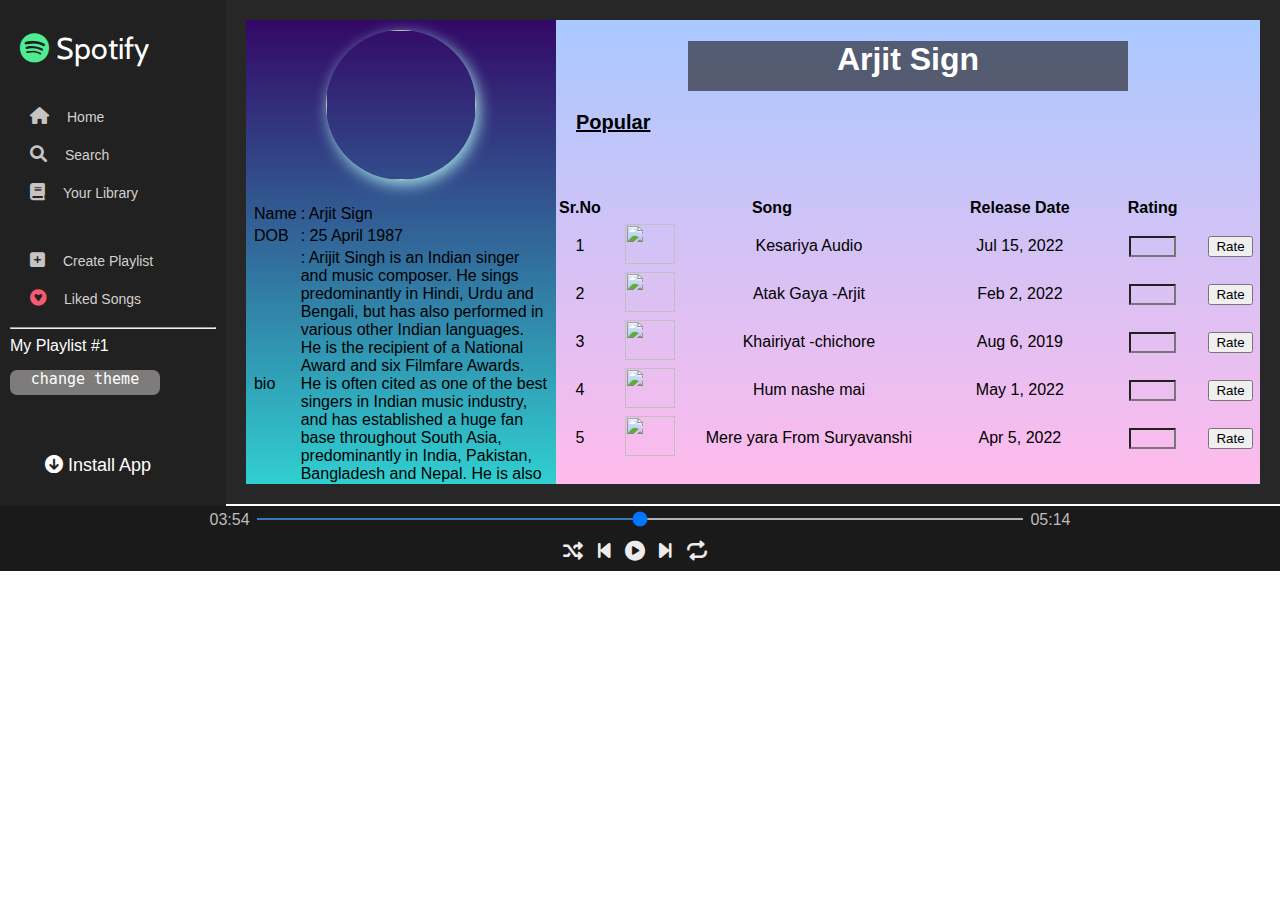
==== arjit.html @ f758dfb1 "first commit" ====
<!DOCTYPE html>
<html lang="en">

<head>
    <meta charset="UTF-8">
    <meta http-equiv="X-UA-Compatible" content="IE=edge">
    <meta name="viewport" content="width=device-width, initial-scale=1.0">
    <title>Spotify - Web Player</title>
    <link rel="stylesheet" href="./fontawesome-free-6.1.1-web/css/all.css">
    <link rel="stylesheet" href="style.css">
    <script src="script.js"></script>
    <link rel="preconnect" href="https://fonts.googleapis.com">
    <link rel="preconnect" href="https://fonts.gstatic.com" crossorigin>
    <link href="https://fonts.googleapis.com/css2?family=Cabin:wght@700&display=swap" rel="stylesheet">
</head>

<body>
    <div class="main">
        <aside class="box1" id="box">
            <div class="logo">
                <span class="logox"><i class="fa-brands fa-spotify"></i> Spotify</span>

            </div>
            <div class="home">
                <a href=""><span><i class="fa-solid fa-house"></i><span class="homex">Home</span></span></a>
            </div>
            <div class="search">
                <a href=""><span><i class="fa-solid fa-magnifying-glass"></i><span
                            class="searchx">Search</span></span></a>
            </div>
            <div class="library">
                <a href=""><span><i class="fa-solid fa-book"></i></i><span class="libraryx">Your
                            Library</span></span></a>
            </div>
            <div class="creatList">
                <a href=""><span><i class="fa-solid fa-square-plus"></i></i><span class="creatx">Create
                            Playlist</span></span></a>
            </div>
            <div class="like">
                <a href="#"><span><i class="fa-brands fa-gratipay"></i><span class="likex">Liked Songs</span></span></a>
            </div>
            <hr>
            <a href="" id="playlist">My Playlist #1</a>
            <div id="themex" class="theme">
                <pre>change theme</pre>
            </div>
            <div class="install">
                <a href=""><span class="installx"><i class="fa-solid fa-circle-arrow-down"></i></span> Install App</a>
            </div>
        </aside>
        <header class="head" id="headarjit">
            <div class="title">
                <div class="pic">
                    <img src="https://resize.indiatvnews.com/en/resize/newbucket/715_-/2018/04/pjimage-1524659025.jpg"
                        alt="">
                </div>
                <br>

                <div class="info">
                    <table>
                        <tr>
                            <td>Name </td>
                            <td>: Arjit Sign</td>
                        </tr>

                        <tr>
                            <td>DOB </td>
                            <td>: 25 April 1987</td>

                        </tr>

                        <tr>
                            <td class="bio">bio</td>
                            <td> : Arijit Singh is an Indian singer and music composer. He sings predominantly in Hindi,
                                Urdu and Bengali, but has also performed in various other Indian languages. He is the
                                recipient of a National Award and six Filmfare Awards. He is often cited as one of the
                                best singers in Indian music industry, and has established a huge fan base throughout
                                South Asia, predominantly in India, Pakistan, Bangladesh and Nepal. He is also known as
                                the "King of Playback Singing".</td>
                        </tr>

                    </table>
                </div>

            </div>
            <div class="arjitsong">
                <div class="Aname">
                    <h1>Arjit Sign</h1>
                </div>
                <p class="popular">Popular</p>
                <table>
                    <tr class="tabletitle">
                        <th class="fimg">Sr.No</th>
                        <th class="k" colspan="2">Song</th>
                        <th class="k">Release Date</th>
                        <th class="k">Rating</th>
                    </tr>
                    <tr>
                        <td class="fimg">1</td>
                        <td class="fimg"><img
                                src="https://c.saavncdn.com/493/Kesariya-Audio-Teaser-From-Brahmastra--Hindi-2022-20220414173718-500x500.jpg"
                                alt=""></td>
                        <td class="k">Kesariya Audio </td>
                        <td class="k">Jul 15, 2022</td>
                        <form action="">
                            <td class="k"><input type="number" name="" id="" min="1" max="5"></td>
                            <td><input type="submit" value="Rate"></td>
                        </form>
                    </tr>
                    <tr>
                        <td class="fimg">2</td>
                        <td class="fimg"><img src="https://bollywoodproduct.in/wp-content/uploads/Atak-Gaya.webp"
                                alt=""></td>
                        <td class="k">Atak Gaya -Arjit</td>
                        <td class="k">Feb 2, 2022</td>
                        <form action="">
                            <td class="k"><input type="number" name="" id="" min="1" max="5"></td>
                            <td><input type="submit" value="Rate"></td>
                        </form>
                    </tr>
                    <tr>
                        <td class="fimg">3</td>
                        <td class="fimg"><img
                                src="https://m.media-amazon.com/images/M/MV5BN2Y0YjJkMTctNjNmMC00MDkyLTkzZDktMWZmNTdmN2YyNWNmXkEyXkFqcGdeQXVyMTA5NzIyMDY5._V1_.jpg"
                                alt=""></td>
                        <td class="k">Khairiyat -chichore</td>
                        <td class="k">Aug 6, 2019</td>
                        <form action="">
                            <td class="k"><input type="number" name="" id="" min="1" max="5"></td>
                            <td><input type="submit" value="Rate"></td>
                        </form>
                    </tr>
                    <tr>
                        <td class="fimg">4</td>
                        <td class="fimg"><img
                                src="https://songs16.vlcmusic.com/tiny_image/timthumb.php?q=100&w=500&src=images/45171.png"
                                alt=""></td>
                        <td class="k">Hum nashe mai</td>
                        <td class="k">May 1, 2022</td>
                        <form action="">
                            <td class="k"><input type="number" name="" id="" min="1" max="5"></td>
                            <td><input type="submit" value="Rate"></td>
                        </form>
                    </tr>
                    <tr>
                        <td class="fimg">5</td>
                        <td class="fimg"><img
                                src="https://blogger.googleusercontent.com/img/a/AVvXsEj8AimQoLwa9Ro7mHXdwHafC0_1xSq1Nfpy7eaJlUGvbiS6fQbErnj5nMty-8fhXigvsTIyeStgSEpMyUnaEvMCidBDjPabL493OI9x9fMgH2xO81RMYRqw8ezLdGAJPKWV3W3iSC3SQXiNvY97FJBJ3nJEZlxHugGMSYlPLZXFNF7ls_7zjZLkfAU7=s16000"
                                alt=""></td>
                        <td class="k">Mere yara From Suryavanshi</td>
                        <td class="k">Apr 5, 2022</td>
                        <form action="">
                            <td class="k"><input type="number" name="" id="" min="1" max="5"></td>
                            <td><input type="submit" value="Rate"></td>
                        </form>
                    </tr>

                </table>


            </div>



        </header>

    </div>
    <footer id="foot">
        <div class="slidebar"><span>03:54 </span><input type="range" name="" id="slidebar" min="0" max="100"><span>
                05:14</span></div>
        <div class="control">
            <i class="fa-solid fa-shuffle"></i>
            <i class="fa-solid fa-backward-step"></i>
            <a onclick="playsong8()" ondblclick="pausesong8()"><i class="fa-solid fa-circle-play" id="kick"></i></a>
            <i class="fa-solid fa-forward-step"></i>
            <i class="fa-solid fa-repeat"></i>
        </div>


    </footer>
</body>

</html>
---- style.css ----
body {
    margin: 0;
    padding: 0;
    font-family: Verdana, Geneva, Tahoma, sans-serif;
}

.main {
    display: flex;
}

aside {
    background-color: rgb(33, 33, 33);
    margin: 0px;
    padding: 10px;
    
    color: white;
    width: 280px;
    box-sizing: border-box;

}

.logo {
    font-size: 30px;
    padding: 20px 10px;
    font-family: 'Cabin', sans-serif;
}
.theme{
    
    background-color: rgb(126, 123, 123);
    text-align: center;
    margin-top: 15px;
    font-size: 15px;
    width: 150px;
    height: 25px;
    border-radius: 7px;
    color: white;
    cursor: pointer;
    
}

.home,
.search,
.library,
.like,
.creatList {
    margin: 20px 20px;
    font-size: 14px;

}

.homex,
.searchx,
.likex,
.libraryx,
.creatx {
    margin-left: 18px;
    color: rgb(212, 208, 208);
    font-family: Verdana, Geneva, Tahoma, sans-serif;

}

.creatList {
    margin-top: 50px;
}

.box1 a {
    color: white;
    text-decoration: none;

}

.played {
    color: rgb(183, 181, 181);
    text-align: left;
    
}
.recentplay{
    color: rgb(183, 181, 181);
    text-align: left;

}

.homex:hover,
.searchx:hover,
.libraryx:hover,
.creatx:hover,
.likex:hover {
    color: white;

}

.head {
    background-color: rgb(40, 39, 39);
    padding: 20px;
    width: 100%;
    height: 464px;
    overflow-y: scroll;
    scroll-behavior: smooth;



}
#playbtn{
    width: 30px;
    height: 20px;
}

.home i,
.search i,
.library i,
.like i,
.creatList i {
    font-size: 17px;
    color: rgb(197, 195, 195);
}

.logo i {
    color: rgb(79, 236, 147);
}

.like i {
    color: rgb(245, 89, 115);
}

.install {

    margin: 60px 0px 20px 35px;
    font-size: 18px;
}

.artistx {
    display: flex;
    margin-top: 40px;

    justify-content: space-around;
}

.arjit,
.hunny,
.jubain,
.mooshe,
.shreya {

    padding: 10px;
    text-align: center;
}

.artistx img {
    height: 110px;
    width: 120px;
    border-radius: 50%;
}
.artistx a{
    text-decoration: none;
    color: white;
    text-align: center;
}

.arjit:hover,
.hunny:hover,
.jubain:hover,
.mooshe:hover,
.shreya:hover {
    background-color: rgba(98, 97, 97, 0.326);
    border-radius: 10px;
}

footer {
    background-color: rgb(27, 26, 26);
    
    display: flex;
    justify-content: center;
    align-items: center;
    flex-direction: column;
    color: rgb(190, 188, 188);
    
    position: sticky;
    bottom: 0px;

}


.slidebar{
    padding-top: 5px;
}
.slidebar #slidebar {
    width: 60vw;
    height: 2px;
    position: relative;
    bottom: 5px;
    cursor: pointer;
    

}

.control i {
    padding: 12px 10px 10px 0px;
    font-size: 20px;
    color: rgb(237, 235, 235);
    cursor: pointer;

}

::-webkit-scrollbar {
    display: none;
}

.recent {
    display: flex;
    overflow-x: scroll;
}

.mus1 {
    width: 200px;
    color: white;
    text-align: center;
    padding: 8px;
    margin: 10px 15px;
    cursor: pointer;
    
}

.mus1 img {

    height: 200px;
    width: 200px;
}

.mus1 i {
    position: relative;
    left: 70px;
    bottom: 50px;
    font-size: 30px;
}

.mus1:hover {
    background-color: rgb(62, 61, 61);
    color: rgb(107, 244, 148);

}

.mus1 {
    color: transparent;
    transition: 0.3s ease-in-out;
}

.mus1 .name {
    color: white;
    text-decoration: none;
}
.pic{
    background-color: transparent;
}

.pic img{
    width: 150px;
    height: 150px;
    border-radius: 50%;
    box-shadow: 3px 5px 15px rgb(161, 223, 227);
    
    
    
}
.title{
    background-image: linear-gradient(to top, #30cfd0 0%, #330867 100%);
    color: rgb(211, 209, 209);
    text-align: center;
    padding: 10px 5px 10px 5px;
    
    
    
    
}
.played{
    width: 800px;
    text-align: center;
}

.info{
    width: 300px;
    height: 280px;
    background-color: transparent;
    box-sizing: border-box;
    overflow-y: scroll;
    color: black;
   
}

table tr{
   text-align: left; 
   
   
}
.ArjitInfo{
    display: flex;
    background-color: rgb(222, 153, 153);
    width: 100%;
    height: 504px;
    overflow-y: scroll;
    


}
.popular{
    text-align: left;
    margin-left: 20px;
    font-size: 20px;
    font-weight: bold;
    text-decoration: underline;
    
}
.arjitsong{
    width: 100%;
    background-color: rebeccapurple;
    text-align: center;
    background-color: #A9C9FF;
background-image: linear-gradient(180deg, #A9C9FF 0%, #FFBBEC 100%);

}
#headarjit{
    display: flex;
}
.fimg img{
    width: 50px;
    padding-left: 20px;
    height: 40px;
    
    
}
.Asong{
    display: flex;
    background-color: red;
    align-items: center;
    
}
.fimg{
    text-align: center;
}

.k{
    padding:4px 28px;
    text-align: center;
    
}
.k input{
    text-align: center;
    background-color: transparent;
    
    font-weight: bold;
}
.sr{
    padding-left: 20px;
}
.arjitsong table{
    margin-top: 59px;
}
.Aname{
    height: 50px;
    width: 440px;
    margin: 0px auto;
    background-color: rgba(20, 19, 19, 0.596);
    color: white;
}


@media screen and (max-width:700px) {
    

    .mus1 {
        width: 300px;
        padding: 10px;
    }

    .mus1 img {

        height: 270px;
        width: 300px;
    }

    

    .box1 {
        width: 390px;
    }
}

@media screen and (max-width:500px) {
    .recent {
        display: block;
    }

    .mus1 {
        width: 280px;
        padding: 10px;
    }

    .mus1 img {

        height: 270px;
        width: 200px;
    }

    .footer{
         background-color: red;
    }

    .box1 {
        width: 390px;
    }
}
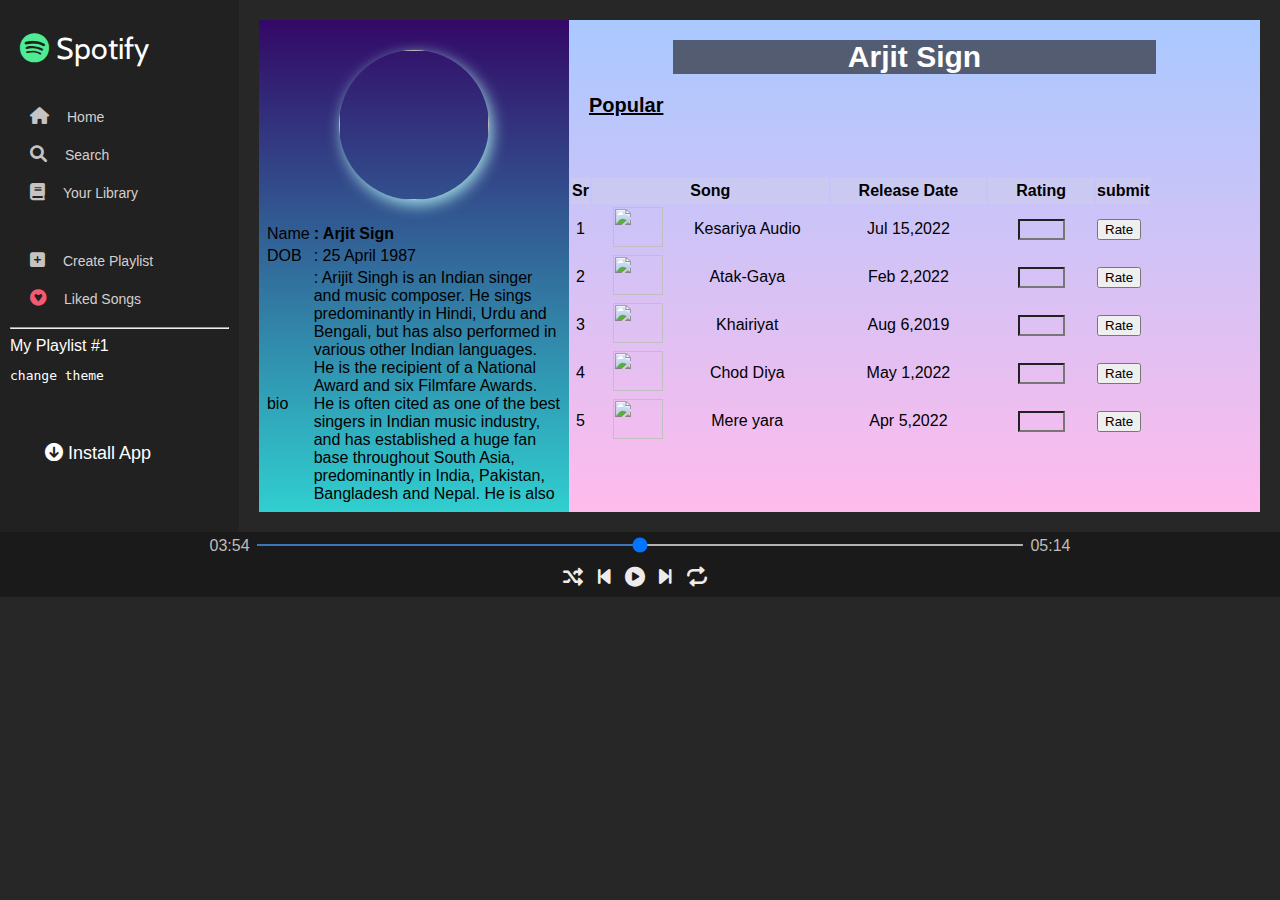
==== commit 14eeeefe: "first commit" ====
--- a/arjit.html
+++ b/arjit.html
@@ -22,7 +22,7 @@
 
             </div>
             <div class="home">
-                <a href=""><span><i class="fa-solid fa-house"></i><span class="homex">Home</span></span></a>
+                <a href="./index.html"><span><i class="fa-solid fa-house"></i><span class="homex">Home</span></span></a>
             </div>
             <div class="search">
                 <a href=""><span><i class="fa-solid fa-magnifying-glass"></i><span
@@ -48,7 +48,7 @@
                 <a href=""><span class="installx"><i class="fa-solid fa-circle-arrow-down"></i></span> Install App</a>
             </div>
         </aside>
-        <header class="head" id="headarjit">
+        <header class="nehas">
             <div class="title">
                 <div class="pic">
                     <img src="https://resize.indiatvnews.com/en/resize/newbucket/715_-/2018/04/pjimage-1524659025.jpg"
@@ -60,7 +60,7 @@
                     <table>
                         <tr>
                             <td>Name </td>
-                            <td>: Arjit Sign</td>
+                            <td class="infoname">: Arjit Sign</td>
                         </tr>
 
                         <tr>
@@ -90,65 +90,66 @@
                 <p class="popular">Popular</p>
                 <table>
                     <tr class="tabletitle">
-                        <th class="fimg">Sr.No</th>
+                        <th class="fimg">Sr</th>
                         <th class="k" colspan="2">Song</th>
                         <th class="k">Release Date</th>
                         <th class="k">Rating</th>
+                        <th>submit</th>
                     </tr>
-                    <tr>
+                    <tr class="row">
                         <td class="fimg">1</td>
                         <td class="fimg"><img
                                 src="https://c.saavncdn.com/493/Kesariya-Audio-Teaser-From-Brahmastra--Hindi-2022-20220414173718-500x500.jpg"
                                 alt=""></td>
-                        <td class="k">Kesariya Audio </td>
-                        <td class="k">Jul 15, 2022</td>
+                        <td class="k" onclick="arjitplay1()" ondblclick="arjitpause1()">Kesariya Audio </td>
+                        <td class="k">Jul 15,2022</td>
                         <form action="">
                             <td class="k"><input type="number" name="" id="" min="1" max="5"></td>
                             <td><input type="submit" value="Rate"></td>
                         </form>
                     </tr>
-                    <tr>
+                    <tr class="row">
                         <td class="fimg">2</td>
                         <td class="fimg"><img src="https://bollywoodproduct.in/wp-content/uploads/Atak-Gaya.webp"
                                 alt=""></td>
-                        <td class="k">Atak Gaya -Arjit</td>
-                        <td class="k">Feb 2, 2022</td>
+                        <td class="k" onclick="arjitplay2()" ondblclick="arjitpause2()">Atak-Gaya</td>
+                        <td class="k">Feb 2,2022</td>
                         <form action="">
                             <td class="k"><input type="number" name="" id="" min="1" max="5"></td>
                             <td><input type="submit" value="Rate"></td>
                         </form>
                     </tr>
-                    <tr>
+                    <tr class="row">
                         <td class="fimg">3</td>
                         <td class="fimg"><img
                                 src="https://m.media-amazon.com/images/M/MV5BN2Y0YjJkMTctNjNmMC00MDkyLTkzZDktMWZmNTdmN2YyNWNmXkEyXkFqcGdeQXVyMTA5NzIyMDY5._V1_.jpg"
                                 alt=""></td>
-                        <td class="k">Khairiyat -chichore</td>
-                        <td class="k">Aug 6, 2019</td>
+                        <td class="k" onclick="arjitplay3()" ondblclick="arjitpause3()">Khairiyat</td>
+                        <td class="k">Aug 6,2019</td>
                         <form action="">
                             <td class="k"><input type="number" name="" id="" min="1" max="5"></td>
                             <td><input type="submit" value="Rate"></td>
                         </form>
                     </tr>
-                    <tr>
+                    <tr class="row">
                         <td class="fimg">4</td>
                         <td class="fimg"><img
-                                src="https://songs16.vlcmusic.com/tiny_image/timthumb.php?q=100&w=500&src=images/45171.png"
+                                src="https://www.ilyricshub.com/wp-content/uploads/2018/10/chhod.jpg"
                                 alt=""></td>
-                        <td class="k">Hum nashe mai</td>
-                        <td class="k">May 1, 2022</td>
+                                <td class="k" onclick="arjitplay4()" ondblclick="arjitpause4()">Chod Diya</td>
+                        <td class="k">May 1,2022</td>
                         <form action="">
                             <td class="k"><input type="number" name="" id="" min="1" max="5"></td>
                             <td><input type="submit" value="Rate"></td>
                         </form>
                     </tr>
-                    <tr>
+                    <tr class="row">
                         <td class="fimg">5</td>
                         <td class="fimg"><img
                                 src="https://blogger.googleusercontent.com/img/a/AVvXsEj8AimQoLwa9Ro7mHXdwHafC0_1xSq1Nfpy7eaJlUGvbiS6fQbErnj5nMty-8fhXigvsTIyeStgSEpMyUnaEvMCidBDjPabL493OI9x9fMgH2xO81RMYRqw8ezLdGAJPKWV3W3iSC3SQXiNvY97FJBJ3nJEZlxHugGMSYlPLZXFNF7ls_7zjZLkfAU7=s16000"
                                 alt=""></td>
-                        <td class="k">Mere yara From Suryavanshi</td>
-                        <td class="k">Apr 5, 2022</td>
+                                <td class="k" onclick="arjitplay5()" ondblclick="arjitpause5()">Mere yara</td>
+                        <td class="k">Apr 5,2022</td>
                         <form action="">
                             <td class="k"><input type="number" name="" id="" min="1" max="5"></td>
                             <td><input type="submit" value="Rate"></td>
@@ -171,7 +172,7 @@
         <div class="control">
             <i class="fa-solid fa-shuffle"></i>
             <i class="fa-solid fa-backward-step"></i>
-            <a onclick="playsong8()" ondblclick="pausesong8()"><i class="fa-solid fa-circle-play" id="kick"></i></a>
+            <a ><i class="fa-solid fa-circle-play" id="kick"></i></a>
             <i class="fa-solid fa-forward-step"></i>
             <i class="fa-solid fa-repeat"></i>
         </div>
--- a/style.css
+++ b/style.css
@@ -2,21 +2,17 @@
     margin: 0;
     padding: 0;
     font-family: Verdana, Geneva, Tahoma, sans-serif;
-}
-
+    background-color: rgb(40, 39, 39);
+    
+}
 .main {
     display: flex;
 }
-
 aside {
     background-color: rgb(33, 33, 33);
-    margin: 0px;
     padding: 10px;
-    
     color: white;
     width: 280px;
-    box-sizing: border-box;
-
 }
 
 .logo {
@@ -24,20 +20,16 @@
     padding: 20px 10px;
     font-family: 'Cabin', sans-serif;
 }
-.theme{
-    
-    background-color: rgb(126, 123, 123);
-    text-align: center;
-    margin-top: 15px;
-    font-size: 15px;
-    width: 150px;
-    height: 25px;
-    border-radius: 7px;
-    color: white;
-    cursor: pointer;
-    
-}
-
+.iphone{
+    font-size: 30px;
+    padding: 20px 10px;
+    font-family: 'Cabin', sans-serif;
+    color: white;
+    display: none;
+}
+.iphone i{
+    color: rgb(79, 236, 147);
+}
 .home,
 .search,
 .library,
@@ -45,9 +37,7 @@
 .creatList {
     margin: 20px 20px;
     font-size: 14px;
-
-}
-
+}
 .homex,
 .searchx,
 .likex,
@@ -56,9 +46,7 @@
     margin-left: 18px;
     color: rgb(212, 208, 208);
     font-family: Verdana, Geneva, Tahoma, sans-serif;
-
-}
-
+}
 .creatList {
     margin-top: 50px;
 }
@@ -66,45 +54,33 @@
 .box1 a {
     color: white;
     text-decoration: none;
-
-}
-
-.played {
-    color: rgb(183, 181, 181);
-    text-align: left;
-    
 }
 .recentplay{
     color: rgb(183, 181, 181);
     text-align: left;
-
-}
-
+}
 .homex:hover,
 .searchx:hover,
 .libraryx:hover,
 .creatx:hover,
 .likex:hover {
     color: white;
-
-}
-
+}
 .head {
     background-color: rgb(40, 39, 39);
     padding: 20px;
     width: 100%;
-    height: 464px;
     overflow-y: scroll;
     scroll-behavior: smooth;
-
-
-
+}
+.nav{
+    position: sticky;
+    top: 30px;
 }
 #playbtn{
     width: 30px;
     height: 20px;
 }
-
 .home i,
 .search i,
 .library i,
@@ -121,7 +97,6 @@
 .like i {
     color: rgb(245, 89, 115);
 }
-
 .install {
 
     margin: 60px 0px 20px 35px;
@@ -130,24 +105,23 @@
 
 .artistx {
     display: flex;
-    margin-top: 40px;
-
-    justify-content: space-around;
-}
-
+    margin-top: 20px;
+    overflow-x: scroll;
+}
 .arjit,
 .hunny,
+.neha,
 .jubain,
 .mooshe,
 .shreya {
-
     padding: 10px;
     text-align: center;
+    margin-left: 15px;
 }
 
 .artistx img {
-    height: 110px;
-    width: 120px;
+    height: 125px;
+    width: 130px;
     border-radius: 50%;
 }
 .artistx a{
@@ -155,31 +129,35 @@
     color: white;
     text-align: center;
 }
-
 .arjit:hover,
 .hunny:hover,
+.neha:hover,
 .jubain:hover,
 .mooshe:hover,
 .shreya:hover {
     background-color: rgba(98, 97, 97, 0.326);
     border-radius: 10px;
 }
-
+.trendingx{
+    display: flex;
+    overflow-x: scroll;
+    color: white;
+    margin-top: 20px;
+}
+.trendingx img{
+    height: 135px;
+    width: 150px;
+}
 footer {
     background-color: rgb(27, 26, 26);
-    
     display: flex;
     justify-content: center;
     align-items: center;
     flex-direction: column;
-    color: rgb(190, 188, 188);
-    
+    color: rgb(190, 188, 188); 
     position: sticky;
     bottom: 0px;
-
-}
-
-
+}
 .slidebar{
     padding-top: 5px;
 }
@@ -189,10 +167,7 @@
     position: relative;
     bottom: 5px;
     cursor: pointer;
-    
-
-}
-
+}
 .control i {
     padding: 12px 10px 10px 0px;
     font-size: 20px;
@@ -200,11 +175,9 @@
     cursor: pointer;
 
 }
-
 ::-webkit-scrollbar {
     display: none;
 }
-
 .recent {
     display: flex;
     overflow-x: scroll;
@@ -257,19 +230,12 @@
     height: 150px;
     border-radius: 50%;
     box-shadow: 3px 5px 15px rgb(161, 223, 227);
-    
-    
-    
 }
 .title{
     background-image: linear-gradient(to top, #30cfd0 0%, #330867 100%);
     color: rgb(211, 209, 209);
     text-align: center;
-    padding: 10px 5px 10px 5px;
-    
-    
-    
-    
+    padding: 30px 5px 10px 5px;
 }
 .played{
     width: 800px;
@@ -283,13 +249,11 @@
     box-sizing: border-box;
     overflow-y: scroll;
     color: black;
-   
+    margin: 0px auto;  
 }
 
 table tr{
-   text-align: left; 
-   
-   
+   text-align: left;   
 }
 .ArjitInfo{
     display: flex;
@@ -297,17 +261,23 @@
     width: 100%;
     height: 504px;
     overflow-y: scroll;
-    
-
-
+}
+.tabletitle{
+    background-color: rgba(219, 218, 218, 0.224);
 }
 .popular{
     text-align: left;
     margin-left: 20px;
     font-size: 20px;
     font-weight: bold;
-    text-decoration: underline;
-    
+    text-decoration: underline;   
+}
+.artistlist{
+    font-size: 30px;
+    color: rgb(235, 208, 208);
+    padding-left: 20px;
+    font-family: cursive;
+    margin-top: 20px;
 }
 .arjitsong{
     width: 100%;
@@ -323,13 +293,10 @@
 .fimg img{
     width: 50px;
     padding-left: 20px;
-    height: 40px;
-    
-    
+    height: 40px;   
 }
 .Asong{
     display: flex;
-    background-color: red;
     align-items: center;
     
 }
@@ -340,7 +307,7 @@
 .k{
     padding:4px 28px;
     text-align: center;
-    
+    cursor: pointer;   
 }
 .k input{
     text-align: center;
@@ -355,51 +322,71 @@
     margin-top: 59px;
 }
 .Aname{
-    height: 50px;
-    width: 440px;
+    
+    width: 70%;
     margin: 0px auto;
     background-color: rgba(20, 19, 19, 0.596);
     color: white;
-}
-
+    font-size: 15px;
+}
+.row:hover{
+    outline: 1px solid rgb(134, 132, 132);
+    background-color: rgba(153, 149, 149, 0.521);
+    border-radius: 8px;  
+}
+.nehas{
+    display: flex;
+    background-color: rgb(40, 39, 39);
+    padding: 20px;
+    width: 100%;
+    overflow-y: scroll;
+    scroll-behavior: smooth;
+}
+.infoname{
+    font-weight: bold;
+}
 
 @media screen and (max-width:700px) {
-    
-
     .mus1 {
         width: 300px;
         padding: 10px;
     }
-
     .mus1 img {
 
         height: 270px;
         width: 300px;
     }
-
-    
-
     .box1 {
         width: 390px;
     }
 }
-
 @media screen and (max-width:500px) {
-    .recent {
+    .artistx{
+        overflow-x: scroll;
+    }
+    .iphone{
         display: block;
     }
-
+    aside{
+        display: none;
+    }
+    .k{
+        padding: 0px;
+    }
+    .trendingx, .artistx{
+        margin-left: -20px;
+    }
+    .nehas{
+        display: block;
+    }
     .mus1 {
-        width: 280px;
+        width: 250px;
         padding: 10px;
-    }
-
-    .mus1 img {
-
-        height: 270px;
+        margin-left:-1px;
+    }
+    .mus1 img{
         width: 200px;
     }
-
     .footer{
          background-color: red;
     }
